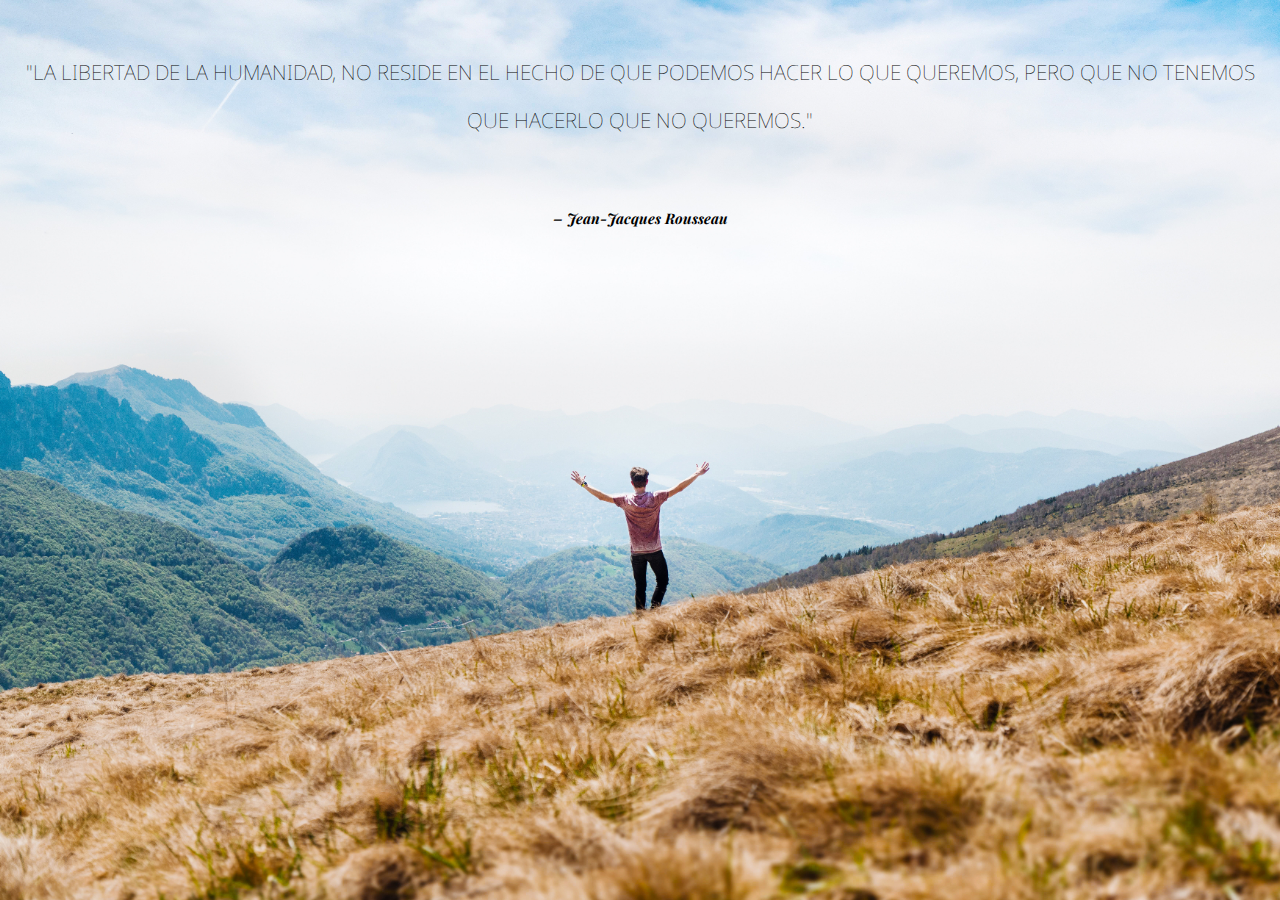
==== index.esp.html @ c6407603 "add html files" ====
<!DOCTYPE html>
<html>
<head>
  <meta charset="utf-8">
  <title>simple-quote-page</title>
  <meta name="viewport" content="width=device-width, initial-scale=1">
  <link rel="stylesheet"  type="text/css" href="main.css" >
  <link href="https://fonts.googleapis.com/css?family=Noto+Sans|Playfair+Display" rel="stylesheet">
  <!--font-family: 'Playfair Display', serif;
font-family: 'Noto Sans', sans-serif;
La libertà dell'umanità, non risiede nel fatto che possiamo fare quello che vogliamo, ma che non abbiamo a fare ciò che non vogliamo.
La libertad de la humanidad, no reside en el hecho de que podemos hacer lo que queremos, pero que no tenemos que hacerlo que no queremos.
Friheten av menneskeheten, ligger ikke i det faktum at vi kan gjøre hva vi vil, men det vi ikke trenger å gjøre det som vi ikke ønsker.
-->
</head>
<body>
  <h1>"La libertad de la humanidad, no reside en el hecho de que podemos hacer lo que queremos, pero que no tenemos que hacerlo que no queremos."</h1>
  <h3>– Jean-Jacques Rousseau</h3>
</body>
</html>
---- main.css ----
*{
  margin: 0; padding: 0; border: 0;
  box-sizing: border-box;
}
body{
  background-image: url(assets/freedom.jpg);
  background-repeat: no-repeat;
  background-size: cover;
  background-position: center;
  text-align: center;
  width:100vw;
  height:100vh;
  /*font-size: 100%;*/
}

h1{
  font-family: 'Noto Sans', sans-serif;
  text-transform: uppercase;
  font-weight: 100;
  padding: 3rem 2rem 1rem 2rem;
  line-height: 3rem;
  font-stretch: expanded;
}
h3{
  font-family: 'Playfair Display' , serif;
  font-size: 90%;
  font-style: italic;
  font-weight: bold;
  margin-top: 3rem;
}

@media (max-width:1366px){
  h1{
    font-size: 130%;
    padding: 3rem .5rem 1rem .5rem;
  }
}
  

@media (max-width:1024px){
  h1{
    font-size: 100%;
    padding: 3rem .5rem 1rem .5rem;
  }
}
@media (max-width:768px){
  h1{
    font-size: 90%;
    padding: 3rem .5rem 1rem .5rem;
  }
}
@media (max-width:480px){
  h1{
    font-size: 70%;
    padding: 3rem .5rem 1rem .5rem;
  }
  h3{
    font-size: 70%
  }
}
@media (max-width:380px){
  h1{
    font-size: 60%;
    padding: 3rem .5rem 1rem .5rem;
  }
  h3{
    font-size: 60%
  }
}
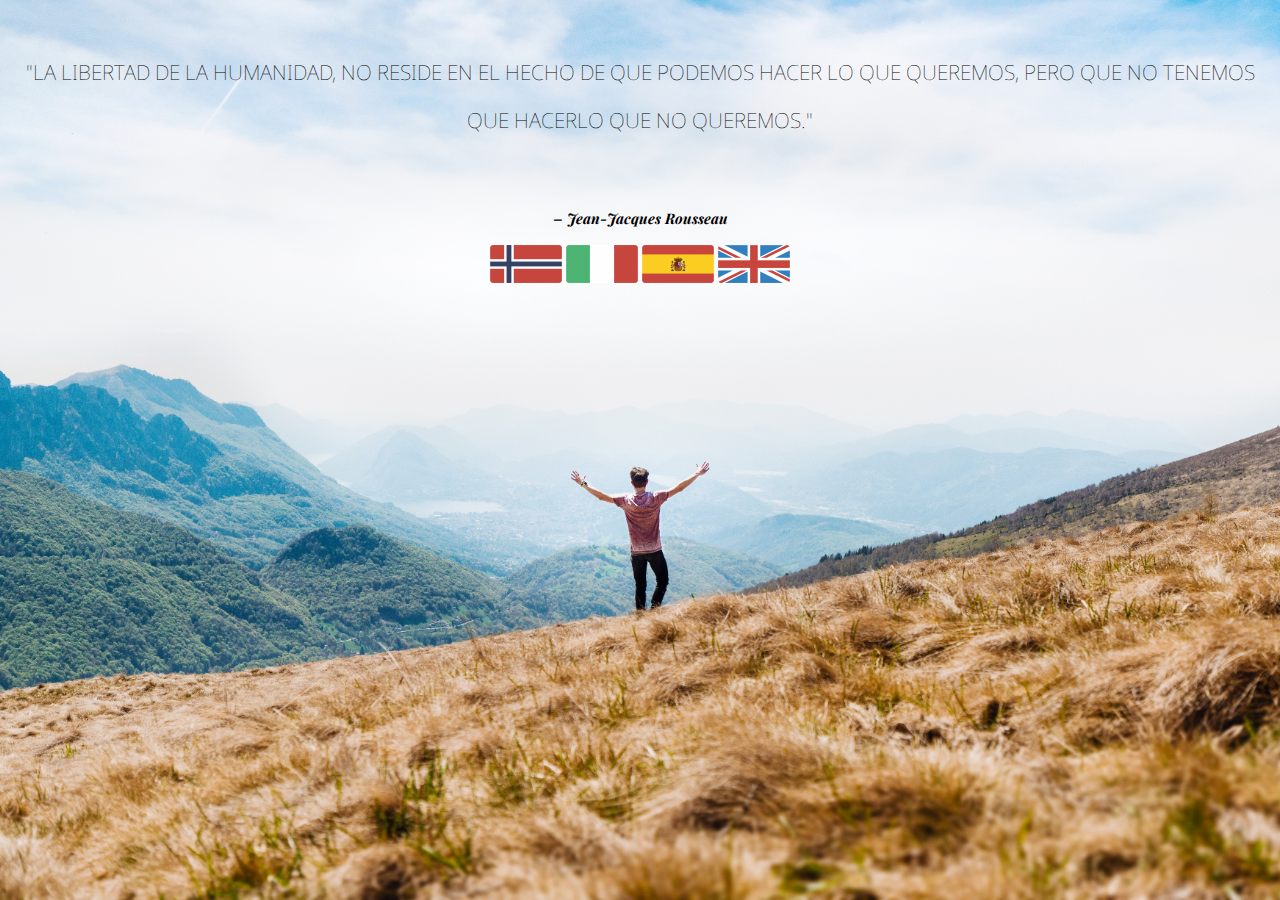
==== commit 3dc9b651: "add html files" ====
--- a/index.esp.html
+++ b/index.esp.html
@@ -16,5 +16,11 @@
 <body>
   <h1>"La libertad de la humanidad, no reside en el hecho de que podemos hacer lo que queremos, pero que no tenemos que hacerlo que no queremos."</h1>
   <h3>– Jean-Jacques Rousseau</h3>
+  <div class="flag">
+  <a href="https://peronh.github.io/simple-quote-page/index.nor"><img src="assets/Norway.png" alt="norway"></a>
+  <a href="https://peronh.github.io/simple-quote-page/index.ita"><img src="assets/Italy.png" alt="italy"></a>
+  <a href="https://peronh.github.io/simple-quote-page/index.esp"><img src="assets/Spain.png" alt="spain"></a>
+  <a href="https://peronh.github.io/simple-quote-page/"><img src="assets/Kingdom.png" alt="uk"></a>
+  </div>    
 </body>
 </html>